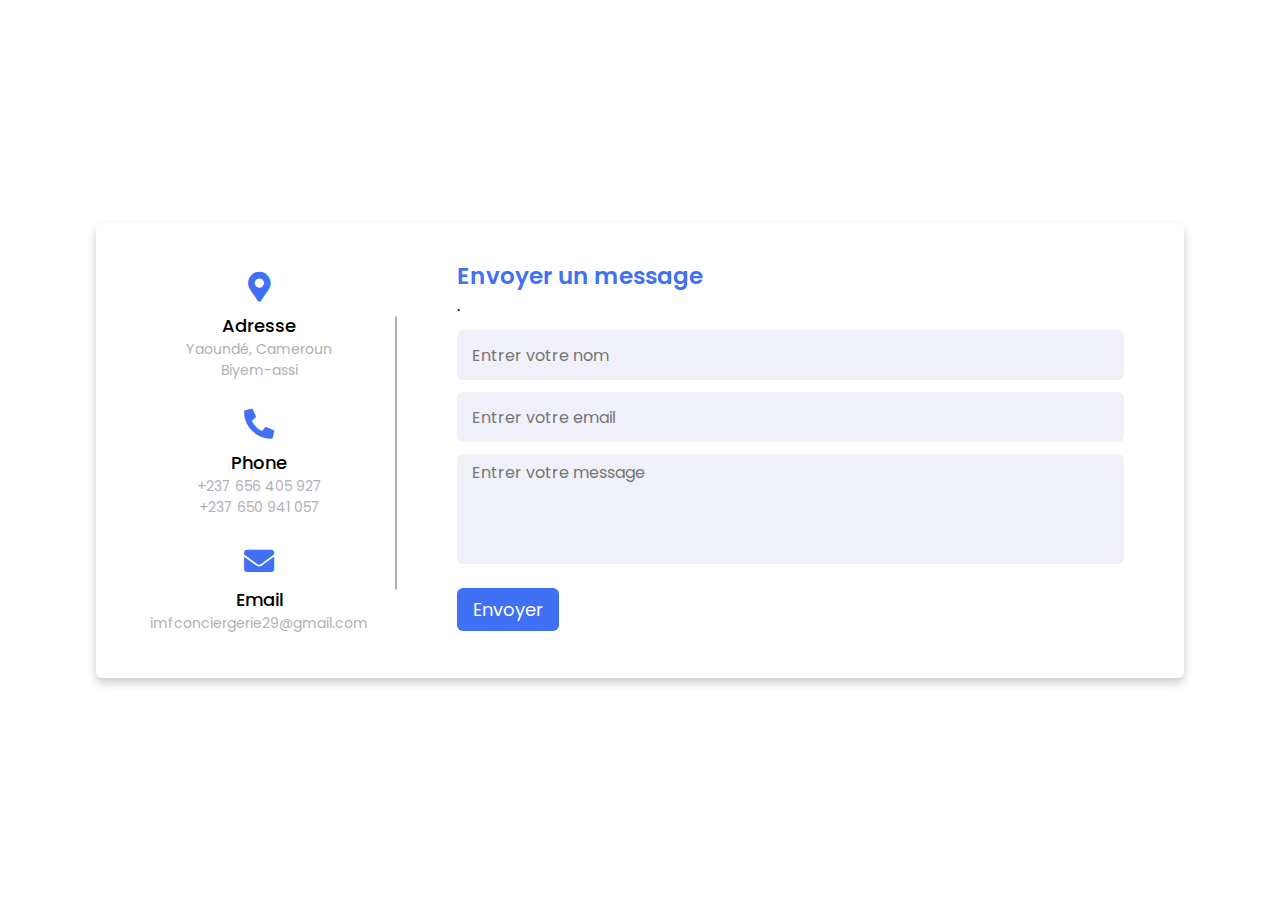
==== contact.html @ f0a52b84 "ajout de contact" ====
<!DOCTYPE html>
<html lang="en" dir="ltr">
  <head>
    <meta charset="UTF-8">
    <title> Contact  | IMFConciergerie </title>
    <link rel="stylesheet" href="css/style_contact.css">
    <!-- Fontawesome CDN Link -->
    <link rel="stylesheet" href="https://cdnjs.cloudflare.com/ajax/libs/font-awesome/5.15.2/css/all.min.css"/>
     <meta name="viewport" content="width=device-width, initial-scale=1.0">
   </head>
<body>
<?php
require ('header.php')
?>
  <div class="container">
    <div class="content">
      <div class="left-side">
        <div class="address details">
          <i class="fas fa-map-marker-alt"></i>
          <div class="topic">Adresse</div>
          <div class="text-one">Yaoundé, Cameroun</div>
          <div class="text-two">Biyem-assi</div>
        </div>
        <div class="phone details">
          <i class="fas fa-phone-alt"></i>
          <div class="topic">Phone</div>
          <div class="text-one">+237 656 405 927</div>
          <div class="text-two">+237 650 941 057</div>
        </div>
        <div class="email details">
          <i class="fas fa-envelope"></i>
          <div class="topic">Email</div>
          <div class="text-one">imfconciergerie29@gmail.com</div>
          
        </div>
      </div>
      <div class="right-side">
        <div class="topic-text">Envoyer un message</div>
        <p>.</p>
      <form action="#">
        <div class="input-box">
          <input type="text" placeholder="Entrer votre nom">
        </div>
        <div class="input-box">
          <input type="text" placeholder="Entrer votre email">
        </div>
        <div class="input-box message-box">
          <textarea placeholder="Entrer votre message"></textarea>
        </div>
        <div class="button">
          <input type="button" value="Envoyer" >
        </div>
      </form>
    </div>
    </div>
  </div>

</body>
</html>
---- css/style_contact.css ----
/* Google Font CDN Link */
@import url('https://fonts.googleapis.com/css2?family=Poppins:wght@200;300;400;500;600;700&display=swap');
*{
  margin: 0;
  padding: 0;
  box-sizing: border-box;
  font-family: "Poppins" , sans-serif;
}
body{
  min-height: 100vh;
  width: 100%;
  background: url("../images/fonx.jpg");
  display: flex;
  align-items: center;
  justify-content: center;

  background-size: cover;
  background-position: center;
  background-attachment: fixed;
}
.container{
  width: 85%;
  background: #fff;
  border-radius: 6px;
  padding: 20px 60px 30px 40px;
  box-shadow: 0 5px 10px rgba(0, 0, 0, 0.2);
}
.container .content{
  display: flex;
  align-items: center;
  justify-content: space-between;
}
.container .content .left-side{
  width: 25%;
  height: 100%;
  display: flex;
  flex-direction: column;
  align-items: center;
  justify-content: center;
  margin-top: 15px;
  position: relative;
}
.content .left-side::before{
  content: '';
  position: absolute;
  height: 70%;
  width: 2px;
  right: -15px;
  top: 50%;
  transform: translateY(-50%);
  background: #afafb6;
}
.content .left-side .details{
  margin: 14px;
  text-align: center;
}
.content .left-side .details i{
  font-size: 30px;
  color: #4070f4;;
  margin-bottom: 10px;
}
.content .left-side .details .topic{
  font-size: 18px;
  font-weight: 500;
}
.content .left-side .details .text-one,
.content .left-side .details .text-two{
  font-size: 14px;
  color: #afafb6;
}


.container .content .right-side{
  width: 75%;
  margin-left: 75px;
}
.content .right-side .topic-text{
  font-size: 23px;
  font-weight: 600;
  color: #4070f4;
}
.right-side .input-box{
  height: 50px;
  width: 100%;
  margin: 12px 0;
}
.right-side .input-box input,
.right-side .input-box textarea{
  height: 100%;
  width: 100%;
  border: none;
  outline: none;
  font-size: 16px;
  background: #F0F1F8;
  border-radius: 6px;
  padding: 0 15px;
  resize: none;
}
.right-side .message-box{
  min-height: 110px;
}
.right-side .input-box textarea{
  padding-top: 6px;
}
.right-side .button{
  display: inline-block;
  margin-top: 12px;
}
.right-side .button input[type="button"]{
  color: #fff;
  font-size: 18px;
  outline: none;
  border: none;
  padding: 8px 16px;
  border-radius: 6px;
  background: #4070f4;
  cursor: pointer;
  transition: all 0.3s ease;
}
.button input[type="button"]:hover{
  background: #4070f4;
}

@media (max-width: 950px) {
  .container{
    width: 90%;
    padding: 30px 40px 40px 35px ;
  }
  .container .content .right-side{
   width: 75%;
   margin-left: 55px;
}
}
@media (max-width: 820px) {
  .container{
    margin: 40px 0;
    height: 100%;
  }
  .container .content{
    flex-direction: column-reverse;
  }
 .container .content .left-side{
   width: 100%;
   flex-direction: row;
   margin-top: 40px;
   justify-content: center;
   flex-wrap: wrap;
 }
 .container .content .left-side::before{
   display: none;
 }
 .container .content .right-side{
   width: 100%;
   margin-left: 0;
 }
}
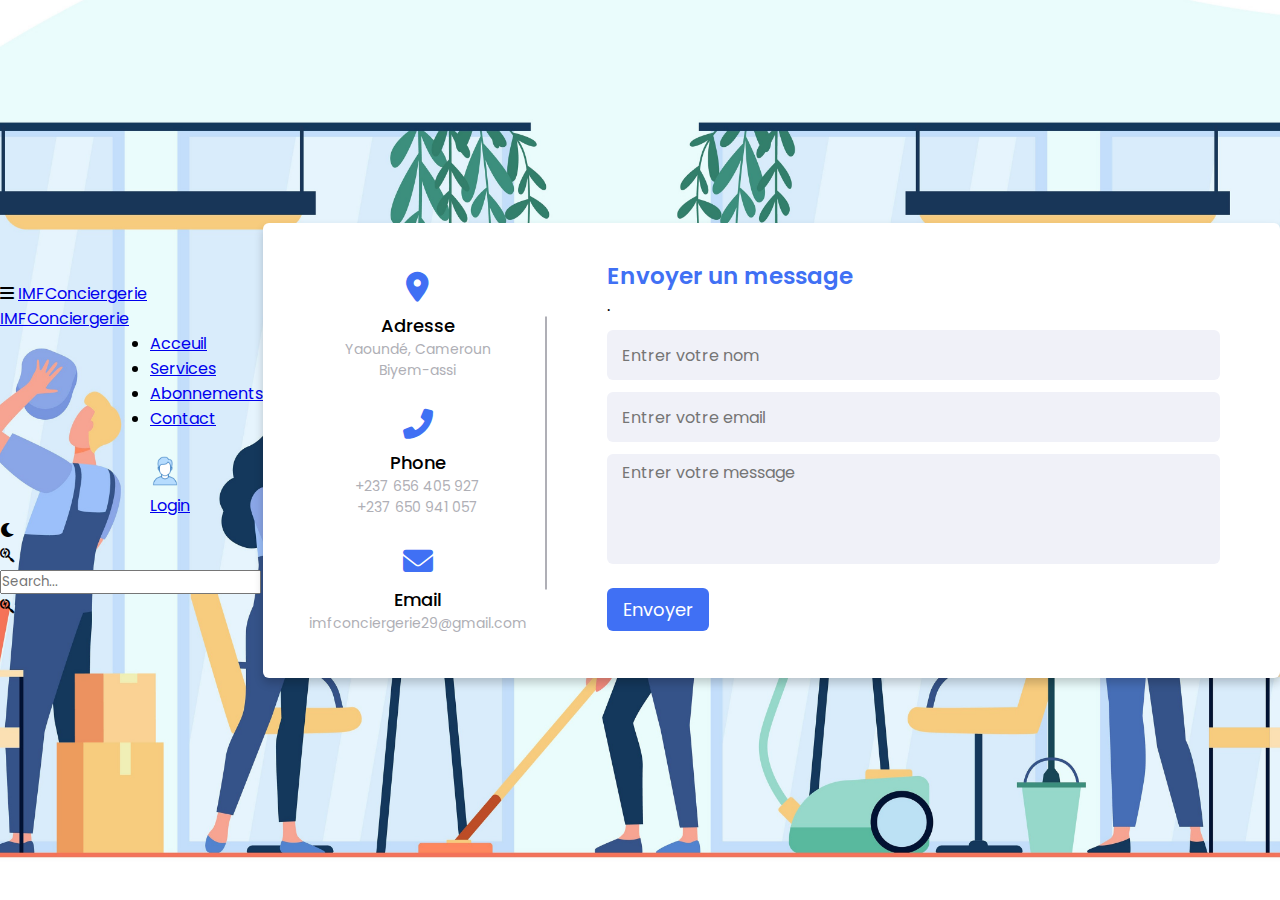
==== commit eca247e8: "ajout de contact.html" ====
--- a/contact.html
+++ b/contact.html
@@ -5,13 +5,57 @@
     <title> Contact  | IMFConciergerie </title>
     <link rel="stylesheet" href="css/style_contact.css">
     <!-- Fontawesome CDN Link -->
-    <link rel="stylesheet" href="https://cdnjs.cloudflare.com/ajax/libs/font-awesome/5.15.2/css/all.min.css"/>
+    <link rel="stylesheet" href="font/css/all.css">
+    <link rel="stylesheet" href="font/svgs/solid">
      <meta name="viewport" content="width=device-width, initial-scale=1.0">
    </head>
 <body>
-<?php
-require ('header.php')
-?>
+
+  <nav>
+    <div class="nav-bar">
+      <i class="fa-solid fa-bars sidebarOpen"></i>
+        <span class="logo navLogo"><a href="#">IMFConciergerie</a></span>
+
+        <div class="menu">
+            <div class="logo-toggle">
+                <span class="logo"><a href="#">IMFConciergerie</a></span>
+                <i class='bx bx-x siderbarClose'></i>
+            </div>
+
+            <ul class="nav-links"style="margin-left: 150px">
+                <li><a href="index.html">Acceuil</a></li>
+                <li><a href="#">Services</a></li>
+                <li><a href="abonnement.html">Abonnements</a></li>
+                <li><a href="contact.html">Contact</a></li>
+      <a href="formulaire.html" style="margin-left: 50px;"><figure><img src="images/login.png" alt="connexion" style="height: 30px; width: auto; "><figcaption></figcaption></figure>Login</a> 
+    
+            </ul>
+        </div>
+
+        <div class="darkLight-searchBox">
+            <div class="dark-light">
+                <i class="fa-solid fa-moon"></i>
+               
+            </div>
+
+            <div class="searchBox">
+               <div class="searchToggle">
+    
+                <i class="fa-brands fa-searchengin"></i>
+               </div>
+
+                <div class="search-field">
+                    <input type="text" placeholder="Search...">
+        <i class="fa-brands fa-searchengin"></i>
+        
+                   
+                </div>
+            </div>
+        </div>
+    </div>
+</nav>
+
+
   <div class="container">
     <div class="content">
       <div class="left-side">
@@ -54,6 +98,6 @@
     </div>
     </div>
   </div>
-
+  <script src="js/app.js"></script>
 </body>
 </html>
